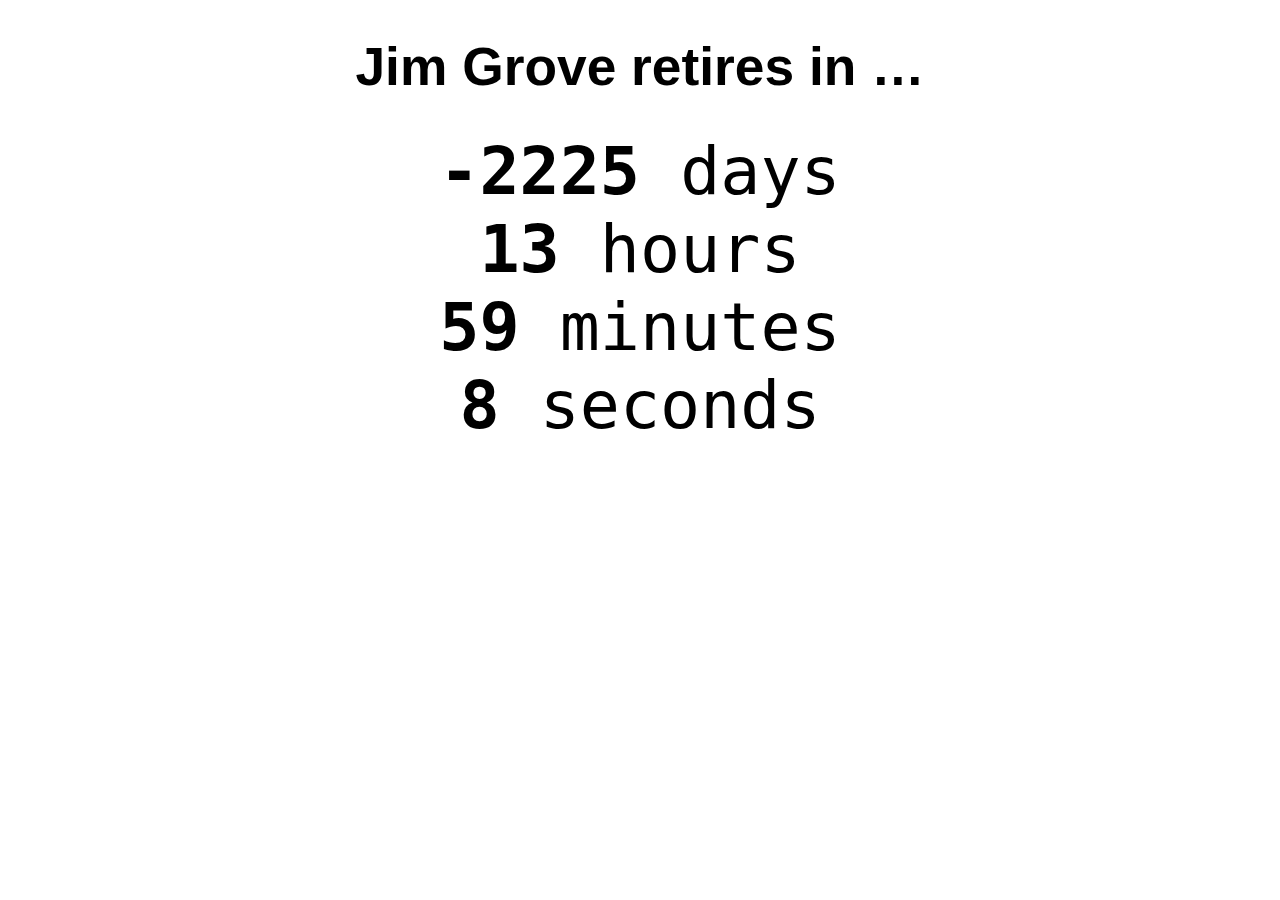
==== index.html @ bdc34a8b "Handle onerror on XMLHttpRequest." ====
<!DOCTYPE html>
<html>
  <head>
    <title>Grove Retirement Countdown</title>
    <meta http-equiv="Content-Type" content="text/html;charset=utf-8"/>
    <style>
      h1 {
          font-size: 40pt;
          text-align: center;
          font-family: sans-serif;
      }
      .countdown {
          font-size: 50pt;
          text-align: center;
          font-family: monospace;
          font-weight: bold;
      }
      #days:after {
          font-weight: normal;
          content: ' days';
      }
      #hours:after {
          font-weight: normal;
          content: ' hours';
      }
      #minutes:after {
          font-weight: normal;
          content: ' minutes';
      }
      #seconds:after {
          font-weight: normal;
          content: ' seconds';
      }
    </style>
    <script>
      var end = new Date('2020-06-21T00:00:00-0400');
      var error = 0;
      (function() {
        var xhr = new XMLHttpRequest();
        xhr.onerror = xhr.onload = function() {
          error = new Date(xhr.getResponseHeader('Date')) - new Date();
        };
        xhr.open('HEAD', '/?nocache=' + Math.random(), true);
        xhr.send();
      }())

      setInterval(function() {
        var now = Number(new Date()) + error;
        var delta = (end - now) / (60 * 60 * 24 * 1000);
        var days = Math.floor(delta);
        var fract = delta - days;
        var hours = Math.floor(fract * 24);
        fract = (fract * 24) % 1;
        var minutes = Math.floor(fract * 60);
        fract = (fract * 60) % 1;
        var seconds = Math.floor(fract * 60);
        document.querySelector('#days').textContent = days;
        document.querySelector('#hours').textContent = hours;
        document.querySelector('#minutes').textContent = minutes;
        document.querySelector('#seconds').textContent = seconds;
      }, 100);
    </script>
  </head>
  <body>
    <h1><span id="who">Jim Grove</span> retires in …</h1>
    <div class="countdown" id="days"></div>
    <div class="countdown" id="hours"></div>
    <div class="countdown" id="minutes"></div>
    <div class="countdown" id="seconds"></div>
    <script>
      if (location.hash == '#deb') {
        document.querySelector('#who').textContent = 'Deb Grove';
        end = new Date('2020-06-01T00:00:00-0400');
      }
    </script>
  </body>
</html>
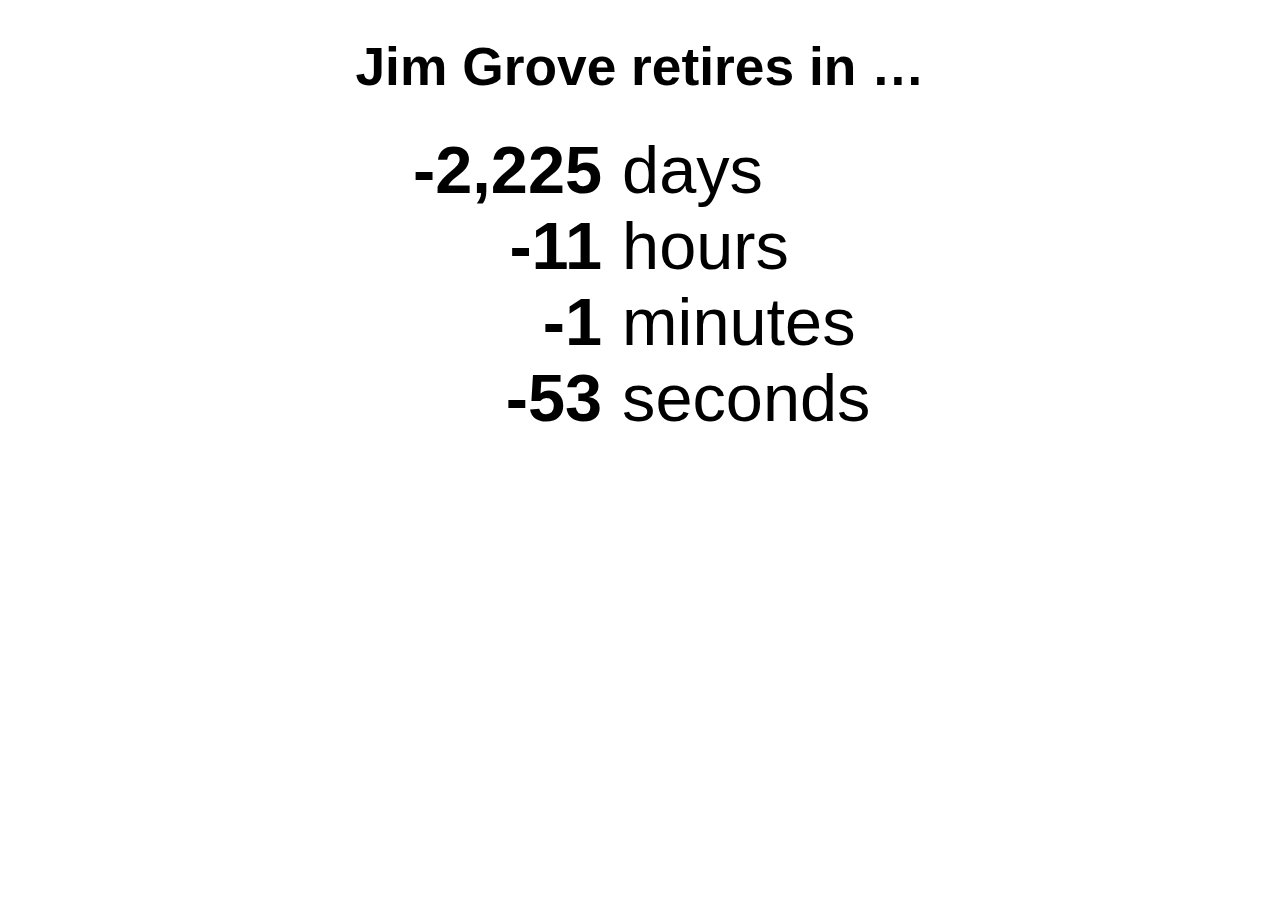
==== commit d0510c6d: "Aesthetic tweaks." ====
--- a/index.html
+++ b/index.html
@@ -4,69 +4,89 @@
     <title>Grove Retirement Countdown</title>
     <meta http-equiv="Content-Type" content="text/html;charset=utf-8"/>
     <style>
+      body {
+          font-family: sans-serif;
+          overflow: hidden;
+      }
       h1 {
           font-size: 40pt;
           text-align: center;
-          font-family: sans-serif;
       }
       .countdown {
+          white-space: nowrap;
           font-size: 50pt;
-          text-align: center;
-          font-family: monospace;
+      }
+      .countdown .quantity {
+          display: inline-block;
+          text-align: right;
           font-weight: bold;
+          width: 47%;
+          padding-right: 20px;
       }
-      #days:after {
-          font-weight: normal;
-          content: ' days';
-      }
-      #hours:after {
-          font-weight: normal;
-          content: ' hours';
-      }
-      #minutes:after {
-          font-weight: normal;
-          content: ' minutes';
-      }
-      #seconds:after {
-          font-weight: normal;
-          content: ' seconds';
+      .countdown .unit {
+          display: inline-block;
+          text-align: left;
+          width: 53%;
       }
     </style>
     <script>
       var end = new Date('2020-06-21T00:00:00-0400');
       var error = 0;
       (function() {
-        var xhr = new XMLHttpRequest();
-        xhr.onerror = xhr.onload = function() {
-          error = new Date(xhr.getResponseHeader('Date')) - new Date();
-        };
-        xhr.open('HEAD', '/?nocache=' + Math.random(), true);
-        xhr.send();
+          var xhr = new XMLHttpRequest();
+          xhr.onerror = xhr.onload = function() {
+              error = new Date(xhr.getResponseHeader('Date')) - new Date();
+          };
+          xhr.open('HEAD', '/?nocache=' + Math.random(), true);
+          xhr.send();
       }())
 
+      function $(s) {
+          return document.querySelector(s)
+      }
+
+      function commafy(num) {
+          var s = String(num);
+          if (s.length > 3)
+              return s.replace(/(\d)(?=(\d{3})+$)/g, '$1,');
+          return s;
+      }
+
       setInterval(function() {
-        var now = Number(new Date()) + error;
-        var delta = (end - now) / (60 * 60 * 24 * 1000);
-        var days = Math.floor(delta);
-        var fract = delta - days;
-        var hours = Math.floor(fract * 24);
-        fract = (fract * 24) % 1;
-        var minutes = Math.floor(fract * 60);
-        fract = (fract * 60) % 1;
-        var seconds = Math.floor(fract * 60);
-        document.querySelector('#days').textContent = days;
-        document.querySelector('#hours').textContent = hours;
-        document.querySelector('#minutes').textContent = minutes;
-        document.querySelector('#seconds').textContent = seconds;
+          var now = Number(new Date()) + error;
+          var delta = (end - now) / (60 * 60 * 24 * 1000);
+          var days = Math.floor(delta);
+          $('#days .quantity').textContent = commafy(days);
+          $('#days .unit').textContent = days == 1 ? 'day' : 'days';
+          var fract = delta % 1;
+          var hours = Math.floor(fract * 24);
+          $('#hours .quantity').textContent = hours;
+          $('#hours .unit').textContent = hours == 1 ? 'hour' : 'hours';
+          fract = (fract * 24) % 1;
+          var minutes = Math.floor(fract * 60);
+          $('#minutes .quantity').textContent = minutes;
+          $('#minutes .unit').textContent = minutes == 1 ? 'minute' : 'minutes';
+          fract = (fract * 60) % 1;
+          var seconds = Math.floor(fract * 60);
+          $('#seconds .quantity').textContent = seconds;
+          $('#seconds .unit').textContent = seconds == 1 ? 'second' : 'seconds';
       }, 100);
     </script>
   </head>
   <body>
     <h1><span id="who">Jim Grove</span> retires in …</h1>
-    <div class="countdown" id="days"></div>
-    <div class="countdown" id="hours"></div>
-    <div class="countdown" id="minutes"></div>
-    <div class="countdown" id="seconds"></div>
+    <div class="countdown" id="days">
+      <span class="quantity"></span><span class="unit"></span>
+    </div>
+    <div class="countdown" id="hours">
+      <span class="quantity"></span><span class="unit"></span>
+    </div>
+    <div class="countdown" id="minutes">
+      <span class="quantity"></span><span class="unit"></span>
+    </div>
+    <div class="countdown" id="seconds">
+      <span class="quantity"></span><span class="unit"></span>
+    </div>
     <script>
       if (location.hash == '#deb') {
         document.querySelector('#who').textContent = 'Deb Grove';
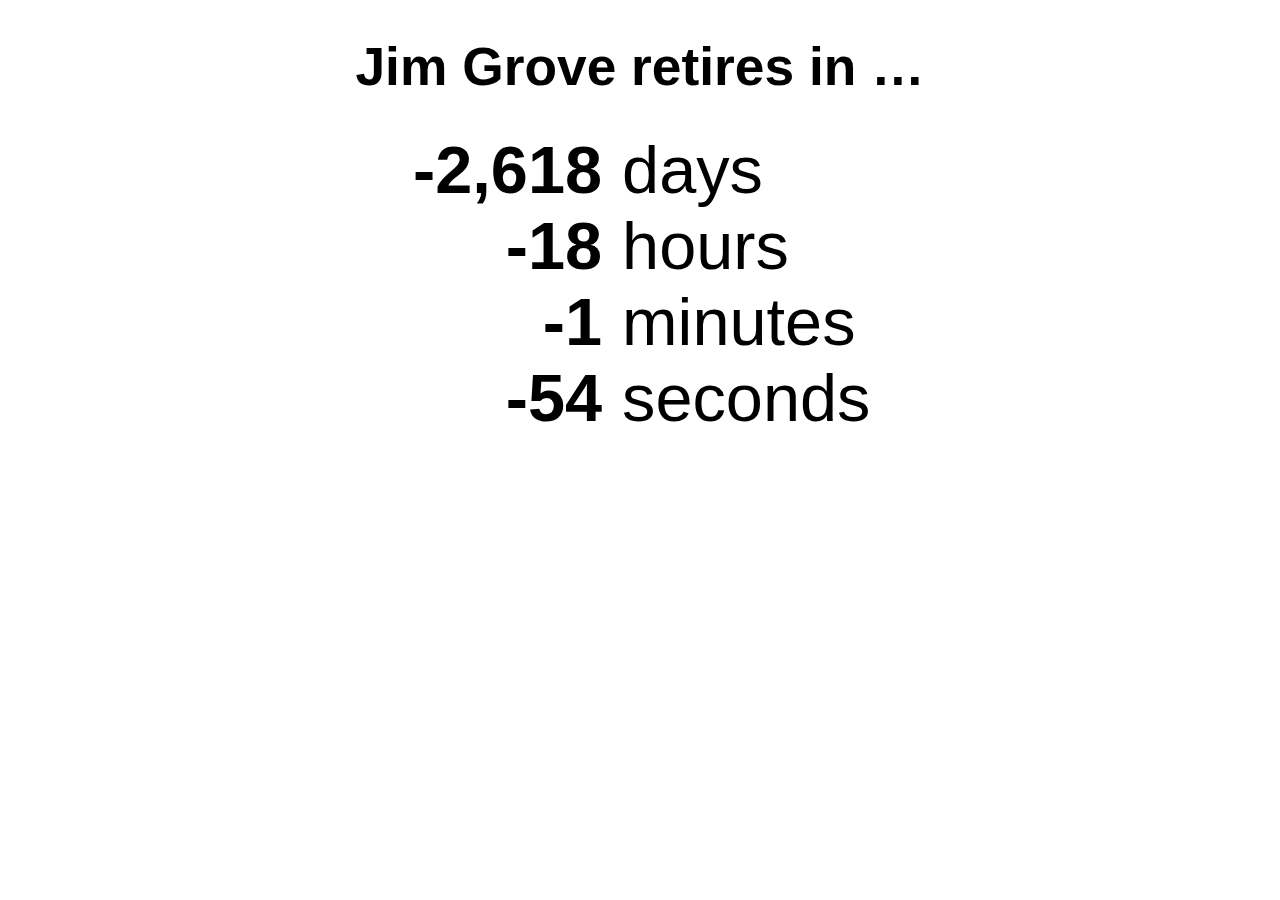
==== commit 98572549: "Update retirement dates" ====
--- a/index.html
+++ b/index.html
@@ -30,7 +30,7 @@
       }
     </style>
     <script>
-      var end = new Date('2020-06-21T00:00:00-0400');
+      var end = new Date('2019-05-24T17:00:00-0400');
       var error = 0;
       (function() {
           var xhr = new XMLHttpRequest();
@@ -90,7 +90,7 @@
     <script>
       if (location.hash == '#deb') {
         document.querySelector('#who').textContent = 'Deb Grove';
-        end = new Date('2020-06-01T00:00:00-0400');
+        end = new Date('2019-07-07T15:00:00-0400');
       }
     </script>
   </body>
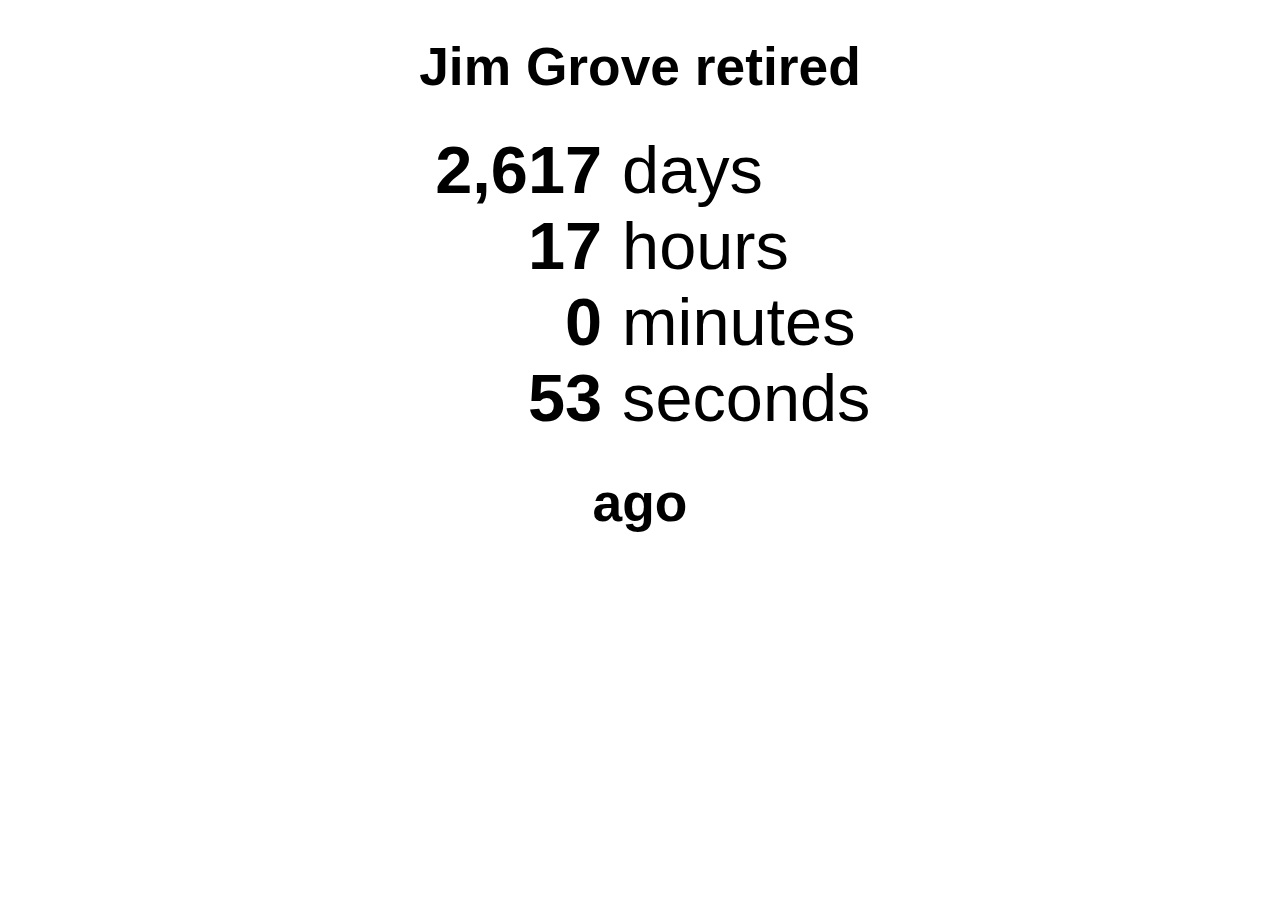
==== commit 96cc1dd8: "Adjust phrasing when date has passed" ====
--- a/index.html
+++ b/index.html
@@ -54,7 +54,16 @@
 
       setInterval(function() {
           var now = Number(new Date()) + error;
-          var delta = (end - now) / (60 * 60 * 24 * 1000);
+          var delta;
+          if (now < end) {
+              $('#phrase').textContent = 'retires in';
+              $('#ending').textContent = '';
+              delta = (end - now) / (60 * 60 * 24 * 1000);
+          } else {
+              $('#phrase').textContent = 'retired';
+              $('#ending').textContent = 'ago';
+              delta = (now - end) / (60 * 60 * 24 * 1000);
+          }
           var days = Math.floor(delta);
           $('#days .quantity').textContent = commafy(days);
           $('#days .unit').textContent = days == 1 ? 'day' : 'days';
@@ -74,7 +83,7 @@
     </script>
   </head>
   <body>
-    <h1><span id="who">Jim Grove</span> retires in …</h1>
+    <h1><span id="who">Jim Grove</span> <span id="phrase">retires in</span></h1>
     <div class="countdown" id="days">
       <span class="quantity"></span><span class="unit"></span>
     </div>
@@ -87,6 +96,7 @@
     <div class="countdown" id="seconds">
       <span class="quantity"></span><span class="unit"></span>
     </div>
+    <h1><span id="ending"></span></h1>
     <script>
       if (location.hash == '#deb') {
         document.querySelector('#who').textContent = 'Deb Grove';
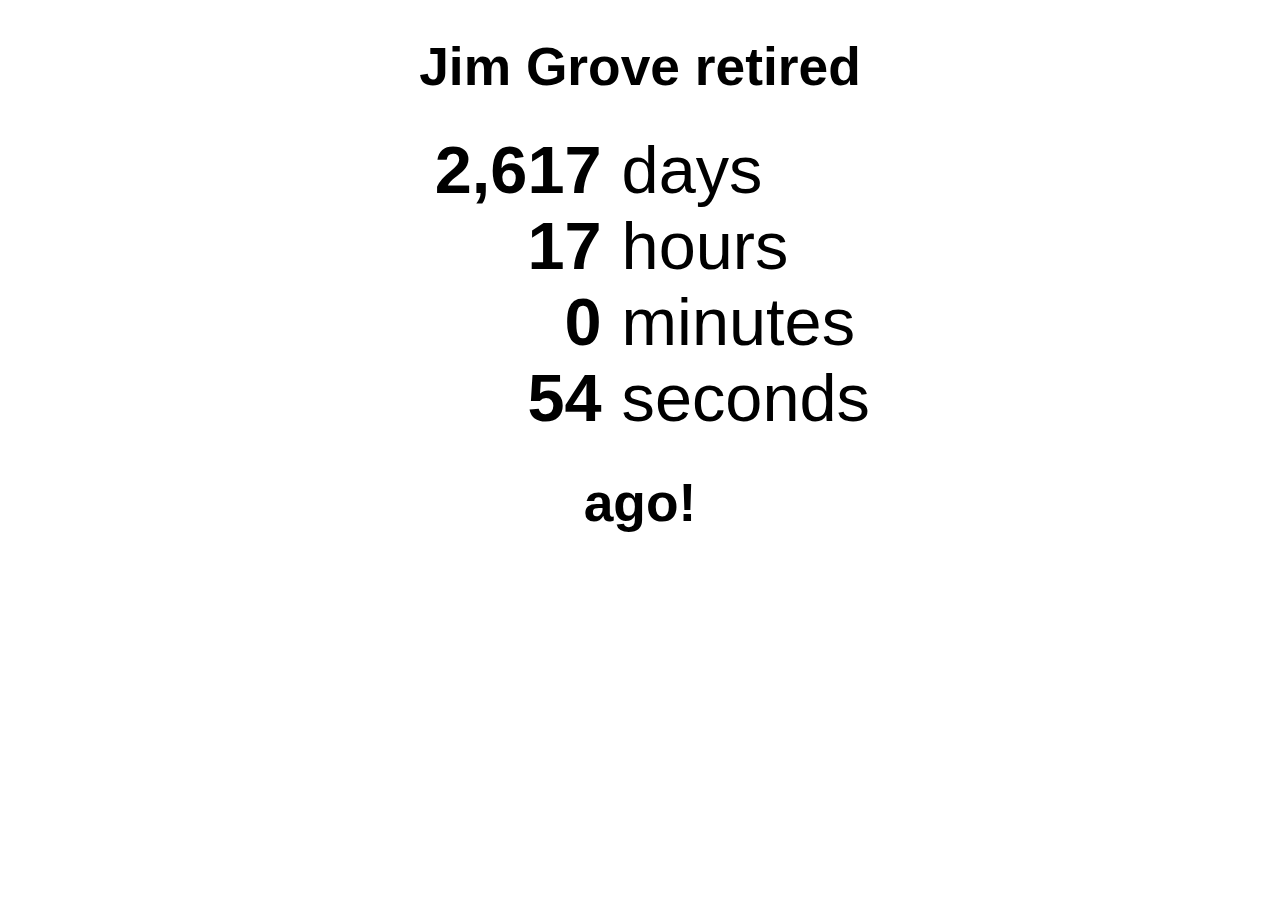
==== commit 8ff3c61a: "Add a special treat when retirement happens" ====
--- a/index.html
+++ b/index.html
@@ -1,107 +1,114 @@
 <!DOCTYPE html>
-<html>
-  <head>
-    <title>Grove Retirement Countdown</title>
-    <meta http-equiv="Content-Type" content="text/html;charset=utf-8"/>
-    <style>
-      body {
-          font-family: sans-serif;
-          overflow: hidden;
-      }
-      h1 {
-          font-size: 40pt;
-          text-align: center;
-      }
-      .countdown {
-          white-space: nowrap;
-          font-size: 50pt;
-      }
-      .countdown .quantity {
-          display: inline-block;
-          text-align: right;
-          font-weight: bold;
-          width: 47%;
-          padding-right: 20px;
-      }
-      .countdown .unit {
-          display: inline-block;
-          text-align: left;
-          width: 53%;
-      }
-    </style>
-    <script>
-      var end = new Date('2019-05-24T17:00:00-0400');
-      var error = 0;
-      (function() {
-          var xhr = new XMLHttpRequest();
-          xhr.onerror = xhr.onload = function() {
-              error = new Date(xhr.getResponseHeader('Date')) - new Date();
-          };
-          xhr.open('HEAD', '/?nocache=' + Math.random(), true);
-          xhr.send();
-      }())
+<title>Grove Retirement Countdown</title>
+<meta http-equiv="Content-Type" content="text/html; charset=utf-8"/>
+<meta name="viewport" content="width=device-width, initial-scale=0.6"/>
+<link rel="stylesheet" href="fireworks.css"/>
+<style>
+  body {
+      font-family: sans-serif;
+      overflow: hidden;
+  }
+  h1 {
+      font-size: 40pt;
+      text-align: center;
+  }
+  .countdown {
+      white-space: nowrap;
+      font-size: 50pt;
+  }
+  .countdown .quantity {
+      display: inline-block;
+      text-align: right;
+      font-weight: bold;
+      width: 47%;
+      padding-right: 20px;
+  }
+  .countdown .unit {
+      display: inline-block;
+      text-align: left;
+      width: 53%;
+  }
+</style>
+<script>
+var end = new Date('2019-05-24T17:00:00-0400');
+var error = 0;
+(function() {
+    var xhr = new XMLHttpRequest();
+    xhr.onerror = xhr.onload = function() {
+        error = new Date(xhr.getResponseHeader('Date')) - new Date();
+    };
+    xhr.open('HEAD', '/?nocache=' + Math.random(), true);
+    xhr.send();
+}())
 
-      function $(s) {
-          return document.querySelector(s)
-      }
+function $(s) {
+    return document.querySelector(s)
+}
 
-      function commafy(num) {
-          var s = String(num);
-          if (s.length > 3)
-              return s.replace(/(\d)(?=(\d{3})+$)/g, '$1,');
-          return s;
-      }
+function commafy(num) {
+    var s = String(num);
+    if (s.length > 3)
+        return s.replace(/(\d)(?=(\d{3})+$)/g, '$1,');
+    return s;
+}
 
-      setInterval(function() {
-          var now = Number(new Date()) + error;
-          var delta;
-          if (now < end) {
-              $('#phrase').textContent = 'retires in';
-              $('#ending').textContent = '';
-              delta = (end - now) / (60 * 60 * 24 * 1000);
-          } else {
-              $('#phrase').textContent = 'retired';
-              $('#ending').textContent = 'ago';
-              delta = (now - end) / (60 * 60 * 24 * 1000);
-          }
-          var days = Math.floor(delta);
-          $('#days .quantity').textContent = commafy(days);
-          $('#days .unit').textContent = days == 1 ? 'day' : 'days';
-          var fract = delta % 1;
-          var hours = Math.floor(fract * 24);
-          $('#hours .quantity').textContent = hours;
-          $('#hours .unit').textContent = hours == 1 ? 'hour' : 'hours';
-          fract = (fract * 24) % 1;
-          var minutes = Math.floor(fract * 60);
-          $('#minutes .quantity').textContent = minutes;
-          $('#minutes .unit').textContent = minutes == 1 ? 'minute' : 'minutes';
-          fract = (fract * 60) % 1;
-          var seconds = Math.floor(fract * 60);
-          $('#seconds .quantity').textContent = seconds;
-          $('#seconds .unit').textContent = seconds == 1 ? 'second' : 'seconds';
-      }, 100);
-    </script>
-  </head>
-  <body>
-    <h1><span id="who">Jim Grove</span> <span id="phrase">retires in</span></h1>
-    <div class="countdown" id="days">
-      <span class="quantity"></span><span class="unit"></span>
-    </div>
-    <div class="countdown" id="hours">
-      <span class="quantity"></span><span class="unit"></span>
-    </div>
-    <div class="countdown" id="minutes">
-      <span class="quantity"></span><span class="unit"></span>
-    </div>
-    <div class="countdown" id="seconds">
-      <span class="quantity"></span><span class="unit"></span>
-    </div>
-    <h1><span id="ending"></span></h1>
-    <script>
-      if (location.hash == '#deb') {
-        document.querySelector('#who').textContent = 'Deb Grove';
-        end = new Date('2019-07-07T15:00:00-0400');
-      }
-    </script>
-  </body>
-</html>
+setInterval(function() {
+    var now = Number(new Date()) + error;
+    var delta;
+    if (now < end) {
+        $('#phrase').textContent = 'retires in';
+        $('#ending').textContent = '';
+        $('#fireworks').classList = '';
+        delta = (end - now) / (60 * 60 * 24 * 1000);
+    } else {
+        $('#phrase').textContent = 'retired';
+        $('#ending').textContent = 'ago!';
+        $('#fireworks').classList = 'pyro';
+        delta = (now - end) / (60 * 60 * 24 * 1000);
+    }
+    var days = Math.floor(delta);
+    $('#days .quantity').textContent = commafy(days);
+    $('#days .unit').textContent = days == 1 ? 'day' : 'days';
+    var fract = delta % 1;
+    var hours = Math.floor(fract * 24);
+    $('#hours .quantity').textContent = hours;
+    $('#hours .unit').textContent = hours == 1 ? 'hour' : 'hours';
+    fract = (fract * 24) % 1;
+    var minutes = Math.floor(fract * 60);
+    $('#minutes .quantity').textContent = minutes;
+    $('#minutes .unit').textContent = minutes == 1 ? 'minute' : 'minutes';
+    fract = (fract * 60) % 1;
+    var seconds = Math.floor(fract * 60);
+    $('#seconds .quantity').textContent = seconds;
+    $('#seconds .unit').textContent = seconds == 1 ? 'second' : 'seconds';
+}, 100);
+</script>
+
+<h1>
+    <span id="who">Jim Grove</span> <span id="phrase">retires in</span>
+</h1>
+<div class="countdown" id="days">
+    <span class="quantity"></span><span class="unit"></span>
+</div>
+<div class="countdown" id="hours">
+    <span class="quantity"></span><span class="unit"></span>
+</div>
+<div class="countdown" id="minutes">
+    <span class="quantity"></span><span class="unit"></span>
+</div>
+<div class="countdown" id="seconds">
+    <span class="quantity"></span><span class="unit"></span>
+</div>
+<h1><span id="ending"></span></h1>
+
+<script>
+if (location.hash == '#deb') {
+    document.querySelector('#who').textContent = 'Deb Grove';
+    end = new Date('2019-07-07T15:00:00-0400');
+}
+</script>
+
+<div id="fireworks">
+    <div class="before"></div>
+    <div class="after"></div>
+</div>
--- a/fireworks.css
+++ b/fireworks.css
@@ -0,0 +1,217 @@
+body {
+  margin: 0;
+  padding: 0;
+  overflow: hidden;
+}
+
+.pyro > .before, .pyro > .after {
+  position: absolute;
+  width: 5px;
+  height: 5px;
+  border-radius: 50%;
+  box-shadow: 0 0 #fff, 0 0 #fff, 0 0 #fff, 0 0 #fff, 0 0 #fff, 0 0 #fff, 0 0 #fff, 0 0 #fff, 0 0 #fff, 0 0 #fff, 0 0 #fff, 0 0 #fff, 0 0 #fff, 0 0 #fff, 0 0 #fff, 0 0 #fff, 0 0 #fff, 0 0 #fff, 0 0 #fff, 0 0 #fff, 0 0 #fff, 0 0 #fff, 0 0 #fff, 0 0 #fff, 0 0 #fff, 0 0 #fff, 0 0 #fff, 0 0 #fff, 0 0 #fff, 0 0 #fff, 0 0 #fff, 0 0 #fff, 0 0 #fff, 0 0 #fff, 0 0 #fff, 0 0 #fff, 0 0 #fff, 0 0 #fff, 0 0 #fff, 0 0 #fff, 0 0 #fff, 0 0 #fff, 0 0 #fff, 0 0 #fff, 0 0 #fff, 0 0 #fff, 0 0 #fff, 0 0 #fff, 0 0 #fff, 0 0 #fff, 0 0 #fff;
+  -moz-animation: 1s bang ease-out infinite backwards, 1s gravity ease-in infinite backwards, 5s position linear infinite backwards;
+  -webkit-animation: 1s bang ease-out infinite backwards, 1s gravity ease-in infinite backwards, 5s position linear infinite backwards;
+  -o-animation: 1s bang ease-out infinite backwards, 1s gravity ease-in infinite backwards, 5s position linear infinite backwards;
+  -ms-animation: 1s bang ease-out infinite backwards, 1s gravity ease-in infinite backwards, 5s position linear infinite backwards;
+  animation: 1s bang ease-out infinite backwards, 1s gravity ease-in infinite backwards, 5s position linear infinite backwards;
+}
+
+.pyro > .after {
+  -moz-animation-delay: 1.25s, 1.25s, 1.25s;
+  -webkit-animation-delay: 1.25s, 1.25s, 1.25s;
+  -o-animation-delay: 1.25s, 1.25s, 1.25s;
+  -ms-animation-delay: 1.25s, 1.25s, 1.25s;
+  animation-delay: 1.25s, 1.25s, 1.25s;
+  -moz-animation-duration: 1.25s, 1.25s, 6.25s;
+  -webkit-animation-duration: 1.25s, 1.25s, 6.25s;
+  -o-animation-duration: 1.25s, 1.25s, 6.25s;
+  -ms-animation-duration: 1.25s, 1.25s, 6.25s;
+  animation-duration: 1.25s, 1.25s, 6.25s;
+}
+
+@-webkit-keyframes bang {
+  to {
+    box-shadow: -27px -200.6666666667px #00ff51, -244px -339.6666666667px #f7ff00, -8px -13.6666666667px deepskyblue, 43px -363.6666666667px #d5ff00, 231px -82.6666666667px #ff0066, 110px -386.6666666667px #00ffae, -143px 66.3333333333px #04ff00, 3px -404.6666666667px #002bff, 78px -278.6666666667px #a6ff00, -206px -234.6666666667px #00ffaa, -134px -155.6666666667px #00ff09, 103px -19.6666666667px #00ff15, 208px -389.6666666667px #00ffd9, 103px -399.6666666667px #ff00ee, -133px -171.6666666667px #002bff, -76px -261.6666666667px #ff1100, -217px -33.6666666667px #77ff00, 109px -324.6666666667px #ff00d9, 10px 7.3333333333px #1aff00, -138px -153.6666666667px #00ffbb, -66px -194.6666666667px #2bff00, 71px -310.6666666667px #cc00ff, 216px 47.3333333333px #00b3ff, -162px -2.6666666667px #00eaff, 241px -94.6666666667px #80ff00, -225px 81.3333333333px #00ffae, 45px -140.6666666667px #0900ff, 1px -183.6666666667px #ff009d, -157px -283.6666666667px #0048ff, 53px -40.6666666667px #f700ff, 168px -143.6666666667px #ffdd00, -145px -410.6666666667px #1aff00, -130px 11.3333333333px #ff9500, -5px -226.6666666667px #8cff00, -168px -309.6666666667px #00ffd5, -107px -262.6666666667px #ff0062, 50px -217.6666666667px #a6ff00, -96px -76.6666666667px #ffe100, 109px -388.6666666667px #ff003c, -218px -108.6666666667px #ff9100, -194px -220.6666666667px #bfff00, 106px -340.6666666667px #001eff, 22px -7.6666666667px #ff003c, 72px -154.6666666667px #ff0026, 208px 46.3333333333px #ff3300, -209px -200.6666666667px #ff7b00, 150px 49.3333333333px #5100ff, -23px -25.6666666667px #1eff00, -144px -340.6666666667px #ffee00, 155px -277.6666666667px #2f00ff, 76px -16.6666666667px #ffb300;
+  }
+}
+@-moz-keyframes bang {
+  to {
+    box-shadow: -27px -200.6666666667px #00ff51, -244px -339.6666666667px #f7ff00, -8px -13.6666666667px deepskyblue, 43px -363.6666666667px #d5ff00, 231px -82.6666666667px #ff0066, 110px -386.6666666667px #00ffae, -143px 66.3333333333px #04ff00, 3px -404.6666666667px #002bff, 78px -278.6666666667px #a6ff00, -206px -234.6666666667px #00ffaa, -134px -155.6666666667px #00ff09, 103px -19.6666666667px #00ff15, 208px -389.6666666667px #00ffd9, 103px -399.6666666667px #ff00ee, -133px -171.6666666667px #002bff, -76px -261.6666666667px #ff1100, -217px -33.6666666667px #77ff00, 109px -324.6666666667px #ff00d9, 10px 7.3333333333px #1aff00, -138px -153.6666666667px #00ffbb, -66px -194.6666666667px #2bff00, 71px -310.6666666667px #cc00ff, 216px 47.3333333333px #00b3ff, -162px -2.6666666667px #00eaff, 241px -94.6666666667px #80ff00, -225px 81.3333333333px #00ffae, 45px -140.6666666667px #0900ff, 1px -183.6666666667px #ff009d, -157px -283.6666666667px #0048ff, 53px -40.6666666667px #f700ff, 168px -143.6666666667px #ffdd00, -145px -410.6666666667px #1aff00, -130px 11.3333333333px #ff9500, -5px -226.6666666667px #8cff00, -168px -309.6666666667px #00ffd5, -107px -262.6666666667px #ff0062, 50px -217.6666666667px #a6ff00, -96px -76.6666666667px #ffe100, 109px -388.6666666667px #ff003c, -218px -108.6666666667px #ff9100, -194px -220.6666666667px #bfff00, 106px -340.6666666667px #001eff, 22px -7.6666666667px #ff003c, 72px -154.6666666667px #ff0026, 208px 46.3333333333px #ff3300, -209px -200.6666666667px #ff7b00, 150px 49.3333333333px #5100ff, -23px -25.6666666667px #1eff00, -144px -340.6666666667px #ffee00, 155px -277.6666666667px #2f00ff, 76px -16.6666666667px #ffb300;
+  }
+}
+@-o-keyframes bang {
+  to {
+    box-shadow: -27px -200.6666666667px #00ff51, -244px -339.6666666667px #f7ff00, -8px -13.6666666667px deepskyblue, 43px -363.6666666667px #d5ff00, 231px -82.6666666667px #ff0066, 110px -386.6666666667px #00ffae, -143px 66.3333333333px #04ff00, 3px -404.6666666667px #002bff, 78px -278.6666666667px #a6ff00, -206px -234.6666666667px #00ffaa, -134px -155.6666666667px #00ff09, 103px -19.6666666667px #00ff15, 208px -389.6666666667px #00ffd9, 103px -399.6666666667px #ff00ee, -133px -171.6666666667px #002bff, -76px -261.6666666667px #ff1100, -217px -33.6666666667px #77ff00, 109px -324.6666666667px #ff00d9, 10px 7.3333333333px #1aff00, -138px -153.6666666667px #00ffbb, -66px -194.6666666667px #2bff00, 71px -310.6666666667px #cc00ff, 216px 47.3333333333px #00b3ff, -162px -2.6666666667px #00eaff, 241px -94.6666666667px #80ff00, -225px 81.3333333333px #00ffae, 45px -140.6666666667px #0900ff, 1px -183.6666666667px #ff009d, -157px -283.6666666667px #0048ff, 53px -40.6666666667px #f700ff, 168px -143.6666666667px #ffdd00, -145px -410.6666666667px #1aff00, -130px 11.3333333333px #ff9500, -5px -226.6666666667px #8cff00, -168px -309.6666666667px #00ffd5, -107px -262.6666666667px #ff0062, 50px -217.6666666667px #a6ff00, -96px -76.6666666667px #ffe100, 109px -388.6666666667px #ff003c, -218px -108.6666666667px #ff9100, -194px -220.6666666667px #bfff00, 106px -340.6666666667px #001eff, 22px -7.6666666667px #ff003c, 72px -154.6666666667px #ff0026, 208px 46.3333333333px #ff3300, -209px -200.6666666667px #ff7b00, 150px 49.3333333333px #5100ff, -23px -25.6666666667px #1eff00, -144px -340.6666666667px #ffee00, 155px -277.6666666667px #2f00ff, 76px -16.6666666667px #ffb300;
+  }
+}
+@-ms-keyframes bang {
+  to {
+    box-shadow: -27px -200.6666666667px #00ff51, -244px -339.6666666667px #f7ff00, -8px -13.6666666667px deepskyblue, 43px -363.6666666667px #d5ff00, 231px -82.6666666667px #ff0066, 110px -386.6666666667px #00ffae, -143px 66.3333333333px #04ff00, 3px -404.6666666667px #002bff, 78px -278.6666666667px #a6ff00, -206px -234.6666666667px #00ffaa, -134px -155.6666666667px #00ff09, 103px -19.6666666667px #00ff15, 208px -389.6666666667px #00ffd9, 103px -399.6666666667px #ff00ee, -133px -171.6666666667px #002bff, -76px -261.6666666667px #ff1100, -217px -33.6666666667px #77ff00, 109px -324.6666666667px #ff00d9, 10px 7.3333333333px #1aff00, -138px -153.6666666667px #00ffbb, -66px -194.6666666667px #2bff00, 71px -310.6666666667px #cc00ff, 216px 47.3333333333px #00b3ff, -162px -2.6666666667px #00eaff, 241px -94.6666666667px #80ff00, -225px 81.3333333333px #00ffae, 45px -140.6666666667px #0900ff, 1px -183.6666666667px #ff009d, -157px -283.6666666667px #0048ff, 53px -40.6666666667px #f700ff, 168px -143.6666666667px #ffdd00, -145px -410.6666666667px #1aff00, -130px 11.3333333333px #ff9500, -5px -226.6666666667px #8cff00, -168px -309.6666666667px #00ffd5, -107px -262.6666666667px #ff0062, 50px -217.6666666667px #a6ff00, -96px -76.6666666667px #ffe100, 109px -388.6666666667px #ff003c, -218px -108.6666666667px #ff9100, -194px -220.6666666667px #bfff00, 106px -340.6666666667px #001eff, 22px -7.6666666667px #ff003c, 72px -154.6666666667px #ff0026, 208px 46.3333333333px #ff3300, -209px -200.6666666667px #ff7b00, 150px 49.3333333333px #5100ff, -23px -25.6666666667px #1eff00, -144px -340.6666666667px #ffee00, 155px -277.6666666667px #2f00ff, 76px -16.6666666667px #ffb300;
+  }
+}
+@keyframes bang {
+  to {
+    box-shadow: -27px -200.6666666667px #00ff51, -244px -339.6666666667px #f7ff00, -8px -13.6666666667px deepskyblue, 43px -363.6666666667px #d5ff00, 231px -82.6666666667px #ff0066, 110px -386.6666666667px #00ffae, -143px 66.3333333333px #04ff00, 3px -404.6666666667px #002bff, 78px -278.6666666667px #a6ff00, -206px -234.6666666667px #00ffaa, -134px -155.6666666667px #00ff09, 103px -19.6666666667px #00ff15, 208px -389.6666666667px #00ffd9, 103px -399.6666666667px #ff00ee, -133px -171.6666666667px #002bff, -76px -261.6666666667px #ff1100, -217px -33.6666666667px #77ff00, 109px -324.6666666667px #ff00d9, 10px 7.3333333333px #1aff00, -138px -153.6666666667px #00ffbb, -66px -194.6666666667px #2bff00, 71px -310.6666666667px #cc00ff, 216px 47.3333333333px #00b3ff, -162px -2.6666666667px #00eaff, 241px -94.6666666667px #80ff00, -225px 81.3333333333px #00ffae, 45px -140.6666666667px #0900ff, 1px -183.6666666667px #ff009d, -157px -283.6666666667px #0048ff, 53px -40.6666666667px #f700ff, 168px -143.6666666667px #ffdd00, -145px -410.6666666667px #1aff00, -130px 11.3333333333px #ff9500, -5px -226.6666666667px #8cff00, -168px -309.6666666667px #00ffd5, -107px -262.6666666667px #ff0062, 50px -217.6666666667px #a6ff00, -96px -76.6666666667px #ffe100, 109px -388.6666666667px #ff003c, -218px -108.6666666667px #ff9100, -194px -220.6666666667px #bfff00, 106px -340.6666666667px #001eff, 22px -7.6666666667px #ff003c, 72px -154.6666666667px #ff0026, 208px 46.3333333333px #ff3300, -209px -200.6666666667px #ff7b00, 150px 49.3333333333px #5100ff, -23px -25.6666666667px #1eff00, -144px -340.6666666667px #ffee00, 155px -277.6666666667px #2f00ff, 76px -16.6666666667px #ffb300;
+  }
+}
+@-webkit-keyframes gravity {
+  to {
+    transform: translateY(200px);
+    -moz-transform: translateY(200px);
+    -webkit-transform: translateY(200px);
+    -o-transform: translateY(200px);
+    -ms-transform: translateY(200px);
+    opacity: 0;
+  }
+}
+@-moz-keyframes gravity {
+  to {
+    transform: translateY(200px);
+    -moz-transform: translateY(200px);
+    -webkit-transform: translateY(200px);
+    -o-transform: translateY(200px);
+    -ms-transform: translateY(200px);
+    opacity: 0;
+  }
+}
+@-o-keyframes gravity {
+  to {
+    transform: translateY(200px);
+    -moz-transform: translateY(200px);
+    -webkit-transform: translateY(200px);
+    -o-transform: translateY(200px);
+    -ms-transform: translateY(200px);
+    opacity: 0;
+  }
+}
+@-ms-keyframes gravity {
+  to {
+    transform: translateY(200px);
+    -moz-transform: translateY(200px);
+    -webkit-transform: translateY(200px);
+    -o-transform: translateY(200px);
+    -ms-transform: translateY(200px);
+    opacity: 0;
+  }
+}
+@keyframes gravity {
+  to {
+    transform: translateY(200px);
+    -moz-transform: translateY(200px);
+    -webkit-transform: translateY(200px);
+    -o-transform: translateY(200px);
+    -ms-transform: translateY(200px);
+    opacity: 0;
+  }
+}
+@-webkit-keyframes position {
+  0%, 19.9% {
+    margin-top: 10%;
+    margin-left: 40%;
+  }
+  20%, 39.9% {
+    margin-top: 40%;
+    margin-left: 30%;
+  }
+  40%, 59.9% {
+    margin-top: 20%;
+    margin-left: 70%;
+  }
+  60%, 79.9% {
+    margin-top: 30%;
+    margin-left: 20%;
+  }
+  80%, 99.9% {
+    margin-top: 30%;
+    margin-left: 80%;
+  }
+}
+@-moz-keyframes position {
+  0%, 19.9% {
+    margin-top: 10%;
+    margin-left: 40%;
+  }
+  20%, 39.9% {
+    margin-top: 40%;
+    margin-left: 30%;
+  }
+  40%, 59.9% {
+    margin-top: 20%;
+    margin-left: 70%;
+  }
+  60%, 79.9% {
+    margin-top: 30%;
+    margin-left: 20%;
+  }
+  80%, 99.9% {
+    margin-top: 30%;
+    margin-left: 80%;
+  }
+}
+@-o-keyframes position {
+  0%, 19.9% {
+    margin-top: 10%;
+    margin-left: 40%;
+  }
+  20%, 39.9% {
+    margin-top: 40%;
+    margin-left: 30%;
+  }
+  40%, 59.9% {
+    margin-top: 20%;
+    margin-left: 70%;
+  }
+  60%, 79.9% {
+    margin-top: 30%;
+    margin-left: 20%;
+  }
+  80%, 99.9% {
+    margin-top: 30%;
+    margin-left: 80%;
+  }
+}
+@-ms-keyframes position {
+  0%, 19.9% {
+    margin-top: 10%;
+    margin-left: 40%;
+  }
+  20%, 39.9% {
+    margin-top: 40%;
+    margin-left: 30%;
+  }
+  40%, 59.9% {
+    margin-top: 20%;
+    margin-left: 70%;
+  }
+  60%, 79.9% {
+    margin-top: 30%;
+    margin-left: 20%;
+  }
+  80%, 99.9% {
+    margin-top: 30%;
+    margin-left: 80%;
+  }
+}
+@keyframes position {
+  0%, 19.9% {
+    margin-top: 10%;
+    margin-left: 40%;
+  }
+  20%, 39.9% {
+    margin-top: 40%;
+    margin-left: 30%;
+  }
+  40%, 59.9% {
+    margin-top: 20%;
+    margin-left: 70%;
+  }
+  60%, 79.9% {
+    margin-top: 30%;
+    margin-left: 20%;
+  }
+  80%, 99.9% {
+    margin-top: 30%;
+    margin-left: 80%;
+  }
+}
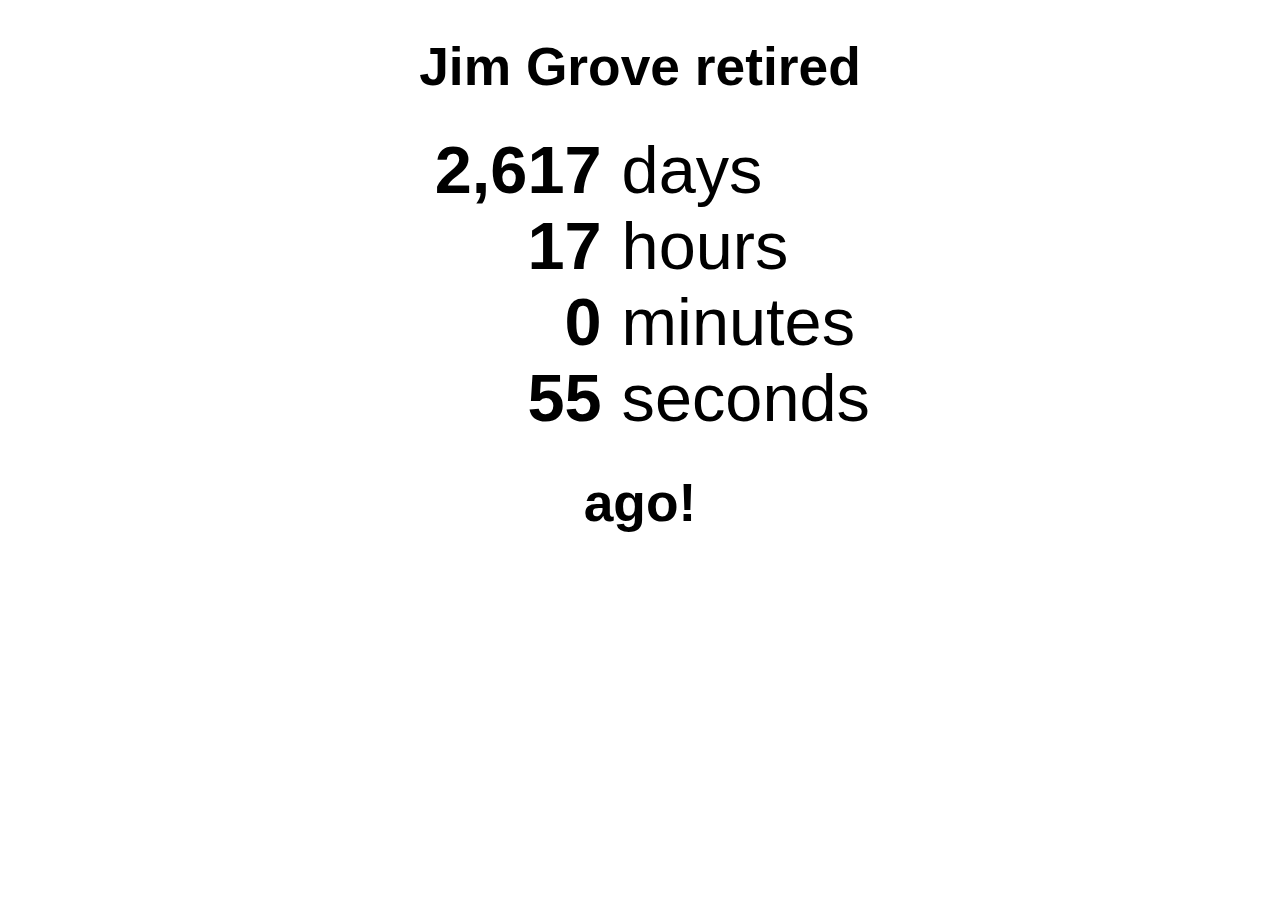
==== commit da6be77a: "Update Deb's retirement date" ====
--- a/index.html
+++ b/index.html
@@ -104,7 +104,7 @@
 <script>
 if (location.hash == '#deb') {
     document.querySelector('#who').textContent = 'Deb Grove';
-    end = new Date('2019-07-07T15:00:00-0400');
+    end = new Date('2019-06-07T15:00:00-0400');
 }
 </script>
 
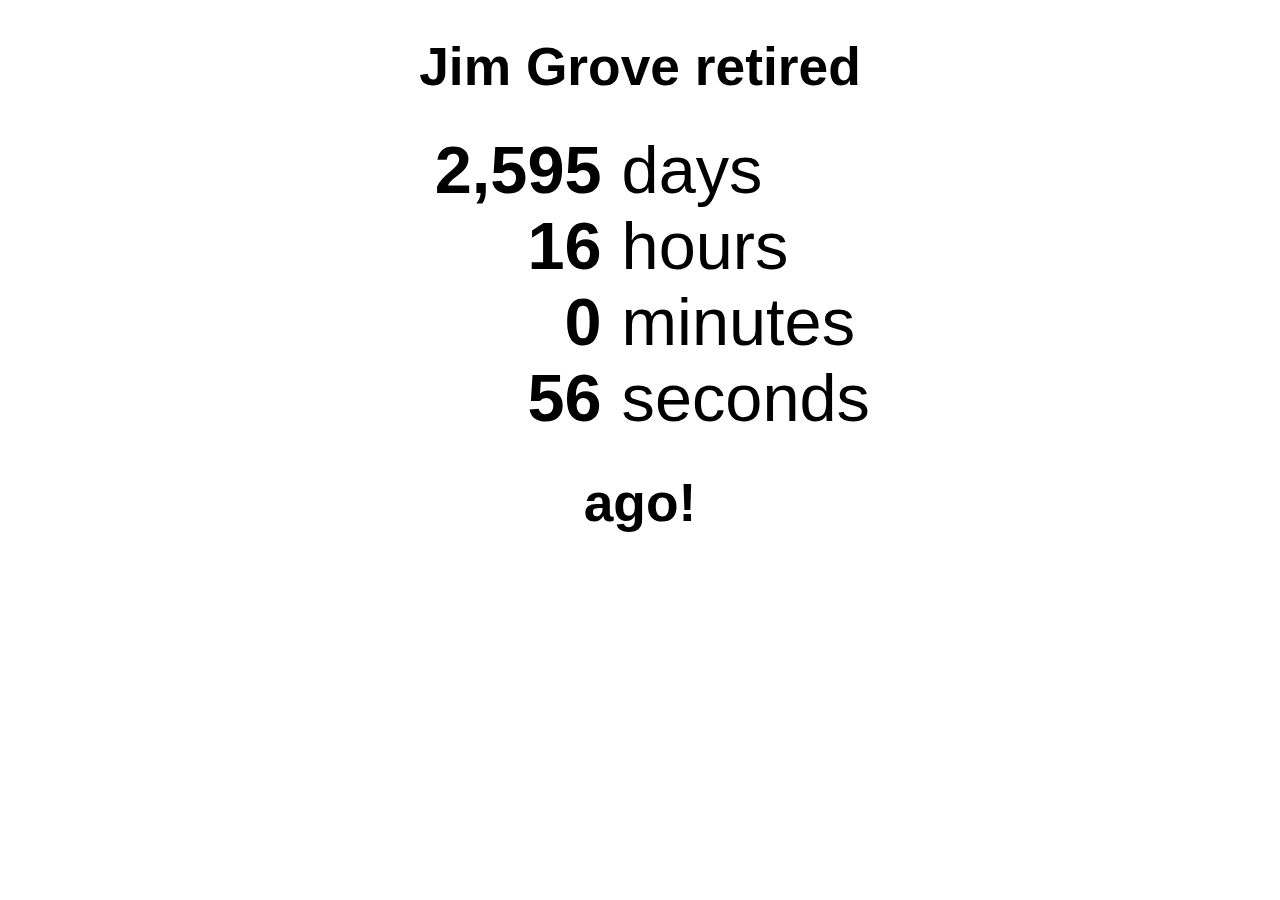
==== commit c5e70d41: "Update Jim's retirement date… again" ====
--- a/index.html
+++ b/index.html
@@ -30,7 +30,7 @@
   }
 </style>
 <script>
-var end = new Date('2019-05-24T17:00:00-0400');
+var end = new Date('2019-06-15T18:00:00-0400');
 var error = 0;
 (function() {
     var xhr = new XMLHttpRequest();
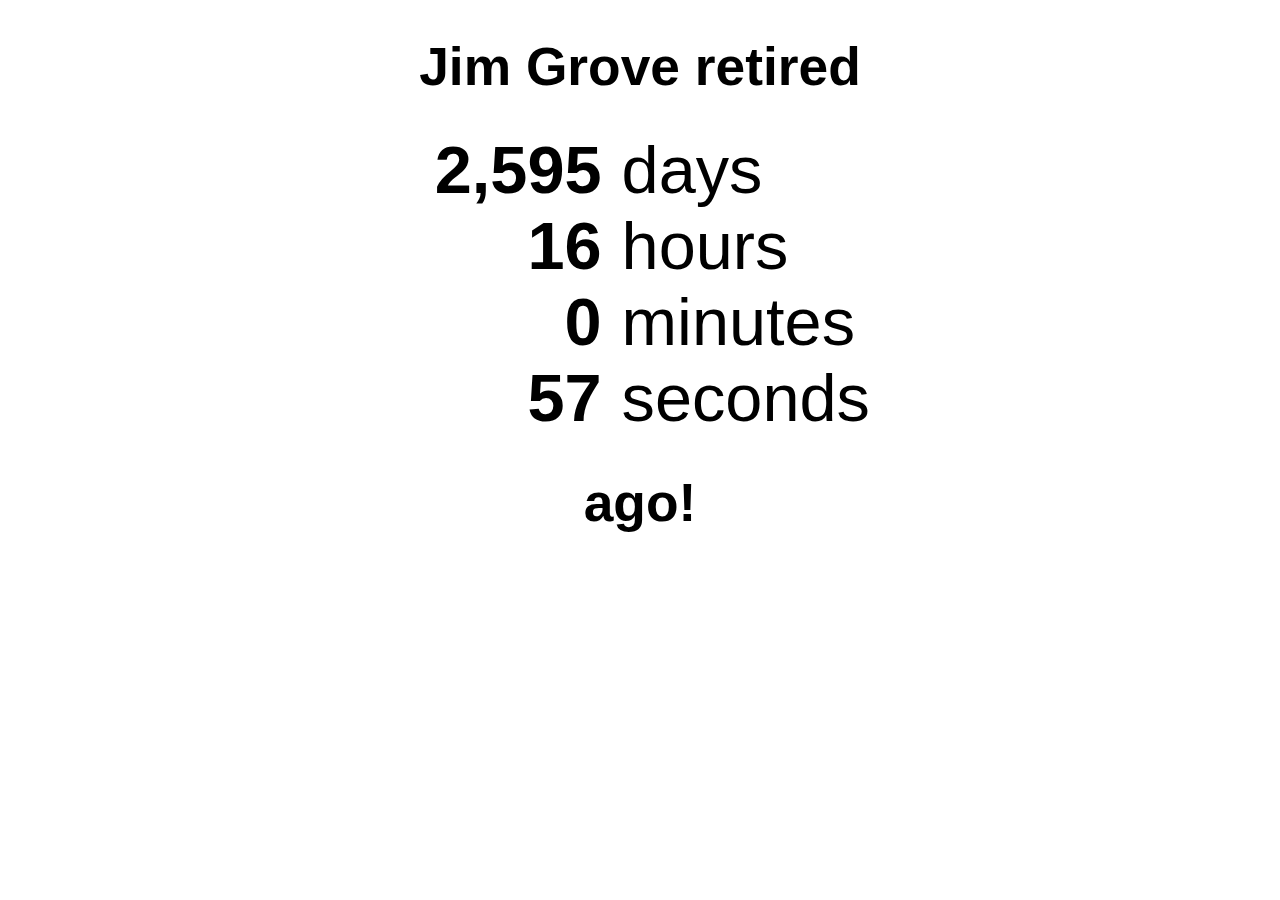
==== commit 8f118b57: "Tweak retirement date" ====
--- a/index.html
+++ b/index.html
@@ -104,7 +104,7 @@
 <script>
 if (location.hash == '#deb') {
     document.querySelector('#who').textContent = 'Deb Grove';
-    end = new Date('2019-06-07T15:00:00-0400');
+    end = new Date('2019-06-07T12:00:00-0400');
 }
 </script>
 
